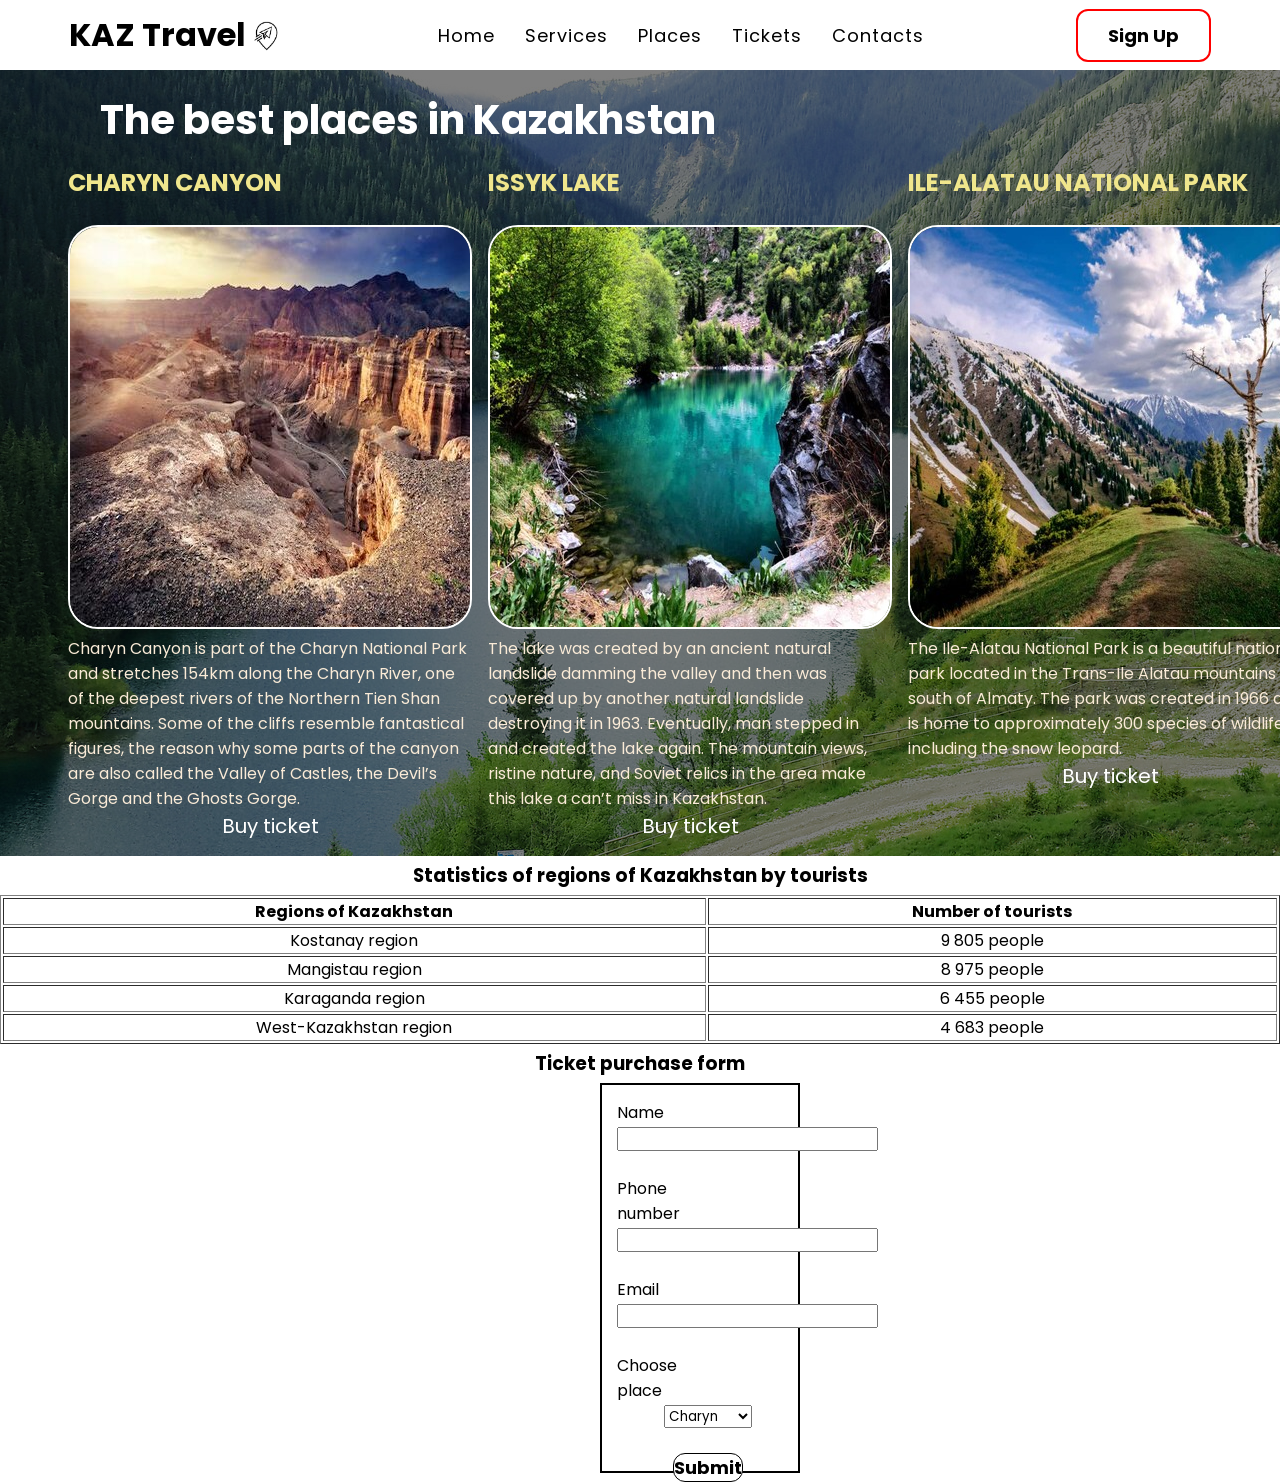
==== index.html @ 13991b6c "Add files via upload" ====
<!DOCTYPE html>
<html lang="en">
<head>
	<meta charset="UTF-8">
	<meta name="viewport" content="width=device-width, initial-scale=1.0">
	<link href="https://fonts.googleapis.com/css2?family=Poppins:wght@300&display=swap" rel="stylesheet">
	<link rel="stylesheet" href="css/style.css">
	<title>Kaztrip</title>
</head>
<body>
	<header>
		<div class="navbar">
			<div class="logo">
				<h1>KAZ Travel</h1>
				<img src="img/favicon.jpg" alt="logo">
			</div>
			<div class="menu">
				<ul>
					<li><a href="#">Home</a></li>
					<li><a href="#">Services</a></li>
					<li><a href="#">Places</a></li>
					<li><a href="#">Tickets</a></li>
					<li><a href="#">Contacts</a></li>
				</ul>
			</div>
			<div class="signup">
				<a href="#">Sign Up</a>
			</div>
		</div>
	</header>
	<section>
		<div class="body">
			<div class="header">
				<h1>The best places in Kazakhstan</h1>
			</div>
			<div class="blocks">
				<div class="p1">
					<h2>CHARYN CANYON</h2>
					<br>
					<img src="img/p1.jpg" alt="Charyn">
					<br>
					<p>Charyn Canyon is part of the Charyn National Park and stretches
					154km along the Charyn River, one of the deepest rivers of the Northern  
					Tien Shan mountains.
					Some of the cliffs resemble fantastical figures, the reason why some parts of the canyon are also called the Valley of Castles, the Devil’s Gorge and the Ghosts Gorge.
					</p>
					<a href="body_2">Buy ticket</a>
				</div>
				<div class="p2">
					<h2>ISSYK LAKE</h2>
					<br>
					<img src="img/p2.jpg" alt="ISSYK">
					<br>
					<p>The lake was created by an ancient natural landslide damming the valley
					and then was covered up by another natural landslide destroying it in 1963.
					Eventually, man stepped in and created the lake again. The mountain views,
					ristine nature, and Soviet relics in the area make this lake a can’t miss 
					in Kazakhstan.</p>
					<a href="#">Buy ticket</a>
				</div>
				<div class="p3">
					<h2>ILE-ALATAU NATIONAL PARK</h2>
					<br>
					<img src="img/p3.jpg" alt="ILE-ALATAU">
					<br>
					<p>The Ile-Alatau National Park is a beautiful national park located in the Trans-Ile
					Alatau mountains south of Almaty. The park was created in 1966 and is home to approximately 
					300 species of wildlife, including the snow leopard.</p>
					<a href="#">Buy ticket</a>
				</div>
			</div>
		</div>
	</section>
	<section>
		<div class="body_2">
			<h3>Statistics of regions of Kazakhstan by tourists</h3>
			<table border="1" align="center" width="100%" >
				<tr>
					<th>Regions of Kazakhstan</th>
					<th>Number of tourists</th>
				</tr>
				<tr>
					<td align="center">Kostanay region</td>
					<td align="center">9 805 people</td>
				</tr>
				<tr>
					<td align="center">Mangistau region</td>
					<td align="center">8 975 people</td>
				</tr>
				<tr>
					<td align="center">Karaganda region</td>
					<td align="center">6 455 people</td>
				</tr>
				<tr>
					<td align="center">West-Kazakhstan region</td>
					<td align="center">4 683 people</td>
				</tr>
			</table>
			<h3>Ticket purchase form</h3>
			<div class="form">
				<form action="#">
					<p>Name <input type="text" name="name"></p>
					<br>
					<p>Phone number <input type="text" name="phone number"></p>
					<br>
					<p>Email <input type="text" name="email"></p>
					<br>
					<p>Choose place</p>
					<div class="sel">
						<select name="places" id="">
							<option value="charyn">Charyn</option>
							<option value="issyk">Issyk</option>
							<option value="ile-alatau">Ile-Alatau</option>
						</select>
					</div>
					<br>
					<button type="submit"><strong>Submit</strong></button>
				</form>
			</div>
		</div>
	</section>
</body>
</html>
---- css/style.css ----
*{
	padding: 0px;
	margin: 0px;
	box-sizing: border-box;
	list-style: none;
	font-family: 'Poppins', sans-serif;

}
.navbar{
	width: 100%;
	height: 70px;
	background-color: #white;
	display: flex;
	justify-content: space-around;
	align-items: center;
	color: #000;
}
.logo {
	display: inline-flex;
}
.logo img{
	margin-top: 5px;
	height: 40px;
	width: 40px;
}
.menu ul{
	display: flex;
	align-items: center;
}
.menu ul li a{
	text-decoration: none;
	color: #000;
	padding: 1px 15px;
	letter-spacing: 1px;
	font-size: 18px;
}
.menu ul li a:hover{
	border-bottom: 4px solid #000;
	transition: 0.4s;
}
.si a{
	padding-right: 5px;
	border: 2px solid #90EE90;
}
.signup a{
	text-decoration: none;
	color: #000;
	font-size: 18px;
	font-weight: bold;
	border-radius: 12px;
	padding: 12px 30px;
	border: 2px solid #ff0000;
}
.signup a:hover{
	letter-spacing: 1px;
  	transition: 0.4s;
}
.header h1{
	margin-left: 100px;
	padding-top: 20px;
	color: #fff;
	font-size: 40px;
}
.blocks{
	width: 100%;
	max-width: 1400px;
	display: inline-flex;
	justify-content: space-around;
	margin: 5px 50px;
	padding: 10px;
}
.body{
	background:linear-gradient( rgba(0, 0, 0, 0.5), rgba(0, 0, 0, 0.5) ), url("../img/bg.jpg") center no-repeat;
}
.blocks p{
	color: #faebd7;
}
.blocks a{
	text-decoration: none;
	font-size: 20px;
	display: block;
	text-align: center;
	color: #fff;

}
.blocks a:hover{
	color: #f0e68c;
	letter-spacing: 1px;
	transition: 0.5s;
}
.blocks h2{
	color: #f0e68c;
	width: 90%;
}
.blocks p{
	max-width: 400px;
}
.blocks img{
	border-radius: 30px;
	border: 2px solid #fff;
}
.body_2{
	width: 100%;
	height: 600px;
	max-width: 1400px;
	margin: 0 auto;
	text-align: center;
}
.body_2 h3{
	margin-top: 5px;
	margin-bottom: 5px;
}
.form p{
	max-width: 15px;
	width: 100%;
}
.form{
	width: 200px;
	height: 390px;
	border: 2px solid #000;
	margin-left: 600px;
	padding-top: 15px;
	padding-left: 15px;
	text-align: center;
}
form button {
	font-size: 18px;
	border-radius: 12px;
	border: 1px solid #000;
	background: #fff;
}
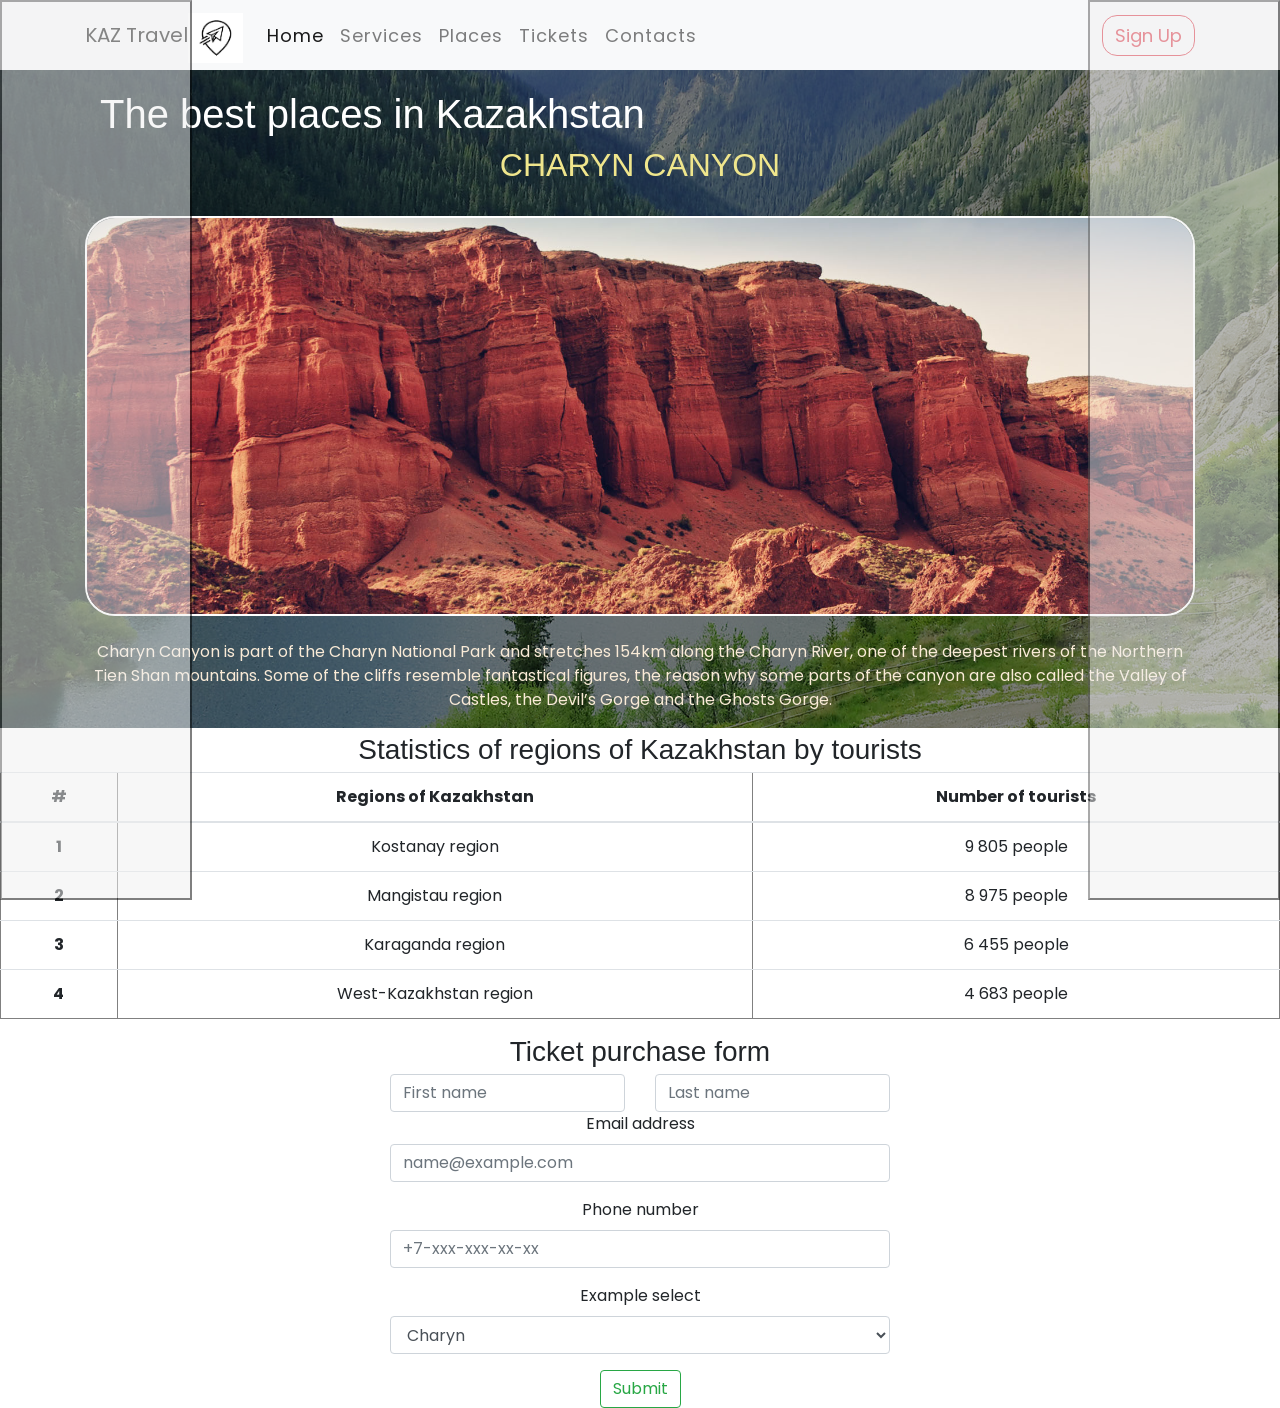
==== commit ef334db9: "Add files via upload" ====
--- a/index.html
+++ b/index.html
@@ -4,119 +4,173 @@
 	<meta charset="UTF-8">
 	<meta name="viewport" content="width=device-width, initial-scale=1.0">
 	<link href="https://fonts.googleapis.com/css2?family=Poppins:wght@300&display=swap" rel="stylesheet">
+	<link rel="stylesheet" href="https://cdn.jsdelivr.net/npm/bootstrap@4.6.1/dist/css/bootstrap.min.css" integrity="sha384-zCbKRCUGaJDkqS1kPbPd7TveP5iyJE0EjAuZQTgFLD2ylzuqKfdKlfG/eSrtxUkn" crossorigin="anonymous">
+	<script src="https://cdn.jsdelivr.net/npm/jquery@3.5.1/dist/jquery.slim.min.js" integrity="sha384-DfXdz2htPH0lsSSs5nCTpuj/zy4C+OGpamoFVy38MVBnE+IbbVYUew+OrCXaRkfj" crossorigin="anonymous"></script>
+	<script src="https://cdn.jsdelivr.net/npm/popper.js@1.16.1/dist/umd/popper.min.js" integrity="sha384-9/reFTGAW83EW2RDu2S0VKaIzap3H66lZH81PoYlFhbGU+6BZp6G7niu735Sk7lN" crossorigin="anonymous"></script>
+	<script src="https://cdn.jsdelivr.net/npm/bootstrap@4.6.1/dist/js/bootstrap.min.js" integrity="sha384-VHvPCCyXqtD5DqJeNxl2dtTyhF78xXNXdkwX1CZeRusQfRKp+tA7hAShOK/B/fQ2" crossorigin="anonymous"></script>
 	<link rel="stylesheet" href="css/style.css">
 	<title>Kaztrip</title>
 </head>
 <body>
 	<header>
-		<div class="navbar">
-			<div class="logo">
-				<h1>KAZ Travel</h1>
-				<img src="img/favicon.jpg" alt="logo">
+		<nav class="navbar navbar-expand-lg navbar-light bg-light">
+			<div class="container">
+				<a class="navbar-brand" href="#">
+					KAZ Travel
+					<img src="img/favicon.jpg">
+				</a>
+				<button class="navbar-toggler" type="button" data-toggle="collapse" data-target="#navbarSupportedContent" aria-controls="navbarSupportedContent" aria-expanded="false" aria-label="Toggle navigation">
+    				<span class="navbar-toggler-icon"></span>
+  				</button>	
+				<div class="collapse navbar-collapse" id="navbarNav">
+			    	<ul class="navbar-nav">
+			      		<li class="nav-item active">
+			        		<a class="nav-link active" aria-current="page" href="#">Home</a>
+			      		</li>
+			      		<li class="nav-item">
+			        		<a class="nav-link" href="#">Services</a>
+			      		</li>
+			      		<li class="nav-item">
+			        		<a class="nav-link" href="#">Places</a>
+			      		</li>
+			      		<li class="nav-item">
+			        		<a class="nav-link" href="#">Tickets</a>
+			      		</li>
+			      		<li class="nav-item">
+			        		<a class="nav-link" href="#">Contacts</a>
+			      		</li>
+			    	</ul>
+			  	</div>
+			  	<button type="button" class="btn btn-outline-danger">Sign Up</button>
 			</div>
-			<div class="menu">
-				<ul>
-					<li><a href="#">Home</a></li>
-					<li><a href="#">Services</a></li>
-					<li><a href="#">Places</a></li>
-					<li><a href="#">Tickets</a></li>
-					<li><a href="#">Contacts</a></li>
-				</ul>
-			</div>
-			<div class="signup">
-				<a href="#">Sign Up</a>
-			</div>
-		</div>
+		</nav>
 	</header>
 	<section>
 		<div class="body">
-			<div class="header">
-				<h1>The best places in Kazakhstan</h1>
+			<div class="ce">
+				<div class="header">
+					<h1>The best places in Kazakhstan</h1>
+				</div>
+				<div class="blok1">
+					<div id="carouselExampleControls" class="carousel slide d-flex justify-content-center" data-ride="carousel">
+  						<div class="carousel-inner">
+					    	<div class="carousel-item active">
+					    	<div class="container">
+					    		<h2>CHARYN CANYON</h2>
+					    		<br>
+					      		<img src="img/p1.jpg" class="d-block w-100" alt="Charyn">
+					      		<br>
+								<p>Charyn Canyon is part of the Charyn National Park and stretches
+								154km along the Charyn River, one of the deepest rivers of the Northern  
+								Tien Shan mountains.
+								Some of the cliffs resemble fantastical figures, the reason why some parts of the canyon are also called the Valley of Castles, the Devil’s Gorge and the Ghosts Gorge.
+								</p>
+							</div>
+					    	</div>
+					    	<div class="carousel-item">
+					    	<div class="container">
+					    		<h2>ISSYK LAKE</h2>
+								<br>
+					      		<img src="img/p2.jpg" class="d-block w-100" alt="ISSYK">
+								<br>
+								<p>The lake was created by an ancient natural landslide damming the valley
+								and then was covered up by another natural landslide destroying it in 1963.
+								Eventually, man stepped in and created the lake again. The mountain views,
+								ristine nature, and Soviet relics in the area make this lake a can’t miss 
+								in Kazakhstan.</p>
+							</div>
+					    	</div>
+					    	<div class="carousel-item">
+					    	<div class="container">
+					    		<h2>ILE-ALATAU NATIONAL PARK</h2>
+								<br>
+					      		<img src="img/p3.jpg" class="d-block w-100" alt="ILE-ALATAU">
+								<br>
+								<p>The Ile-Alatau National Park is a beautiful national park located in the Trans-Ile
+								Alatau mountains south of Almaty. The park was created in 1966 and is home to approximately 
+								300 species of wildlife, including the snow leopard.</p>
+							</div>
+							</div>
+					   	</div>
+					</div>
+					 	<button class="carousel-control-prev" type="button" data-target="#carouselExampleControls" data-slide="prev">
+					    	<span class="carousel-control-prev-icon" aria-hidden="true"></span>
+					   		<span class="sr-only">Previous</span>
+					  	</button>
+					  	<button class="carousel-control-next" type="button" data-target="#carouselExampleControls" data-slide="next">
+					    	<span class="carousel-control-next-icon" aria-hidden="true"></span>
+					    	<span class="sr-only">Next</span>
+					  	</button>
+					</div>
+				</div>
 			</div>
-			<div class="blocks">
-				<div class="p1">
-					<h2>CHARYN CANYON</h2>
-					<br>
-					<img src="img/p1.jpg" alt="Charyn">
-					<br>
-					<p>Charyn Canyon is part of the Charyn National Park and stretches
-					154km along the Charyn River, one of the deepest rivers of the Northern  
-					Tien Shan mountains.
-					Some of the cliffs resemble fantastical figures, the reason why some parts of the canyon are also called the Valley of Castles, the Devil’s Gorge and the Ghosts Gorge.
-					</p>
-					<a href="body_2">Buy ticket</a>
-				</div>
-				<div class="p2">
-					<h2>ISSYK LAKE</h2>
-					<br>
-					<img src="img/p2.jpg" alt="ISSYK">
-					<br>
-					<p>The lake was created by an ancient natural landslide damming the valley
-					and then was covered up by another natural landslide destroying it in 1963.
-					Eventually, man stepped in and created the lake again. The mountain views,
-					ristine nature, and Soviet relics in the area make this lake a can’t miss 
-					in Kazakhstan.</p>
-					<a href="#">Buy ticket</a>
-				</div>
-				<div class="p3">
-					<h2>ILE-ALATAU NATIONAL PARK</h2>
-					<br>
-					<img src="img/p3.jpg" alt="ILE-ALATAU">
-					<br>
-					<p>The Ile-Alatau National Park is a beautiful national park located in the Trans-Ile
-					Alatau mountains south of Almaty. The park was created in 1966 and is home to approximately 
-					300 species of wildlife, including the snow leopard.</p>
-					<a href="#">Buy ticket</a>
-				</div>
 			</div>
 		</div>
 	</section>
 	<section>
 		<div class="body_2">
 			<h3>Statistics of regions of Kazakhstan by tourists</h3>
-			<table border="1" align="center" width="100%" >
-				<tr>
-					<th>Regions of Kazakhstan</th>
-					<th>Number of tourists</th>
-				</tr>
-				<tr>
-					<td align="center">Kostanay region</td>
-					<td align="center">9 805 people</td>
-				</tr>
-				<tr>
-					<td align="center">Mangistau region</td>
-					<td align="center">8 975 people</td>
-				</tr>
-				<tr>
-					<td align="center">Karaganda region</td>
-					<td align="center">6 455 people</td>
-				</tr>
-				<tr>
-					<td align="center">West-Kazakhstan region</td>
-					<td align="center">4 683 people</td>
-				</tr>
+			<table class="table" border="1" align="center" width="100%" >
+				<thead>
+					<tr>
+						<th scope="col">#</th>
+						<th scope="col">Regions of Kazakhstan</th>
+						<th scope="col">Number of tourists</th>
+					</tr>
+				</thead>
+				<tbody>
+					<tr>
+						<th scope="row">1</th>
+						<td align="center">Kostanay region</td>
+						<td align="center">9 805 people</td>
+					</tr>
+					<tr>
+						<th scope="row">2</th>
+						<td align="center">Mangistau region</td>
+						<td align="center">8 975 people</td>
+					</tr>
+					<tr>
+						<th scope="row">3</th>
+						<td align="center">Karaganda region</td>
+						<td align="center">6 455 people</td>
+					</tr>
+					<tr>
+						<th scope="row">4</th>
+						<td align="center">West-Kazakhstan region</td>
+						<td align="center">4 683 people</td>
+					</tr>
+				</tbody>
 			</table>
 			<h3>Ticket purchase form</h3>
-			<div class="form">
-				<form action="#">
-					<p>Name <input type="text" name="name"></p>
-					<br>
-					<p>Phone number <input type="text" name="phone number"></p>
-					<br>
-					<p>Email <input type="text" name="email"></p>
-					<br>
-					<p>Choose place</p>
-					<div class="sel">
-						<select name="places" id="">
-							<option value="charyn">Charyn</option>
-							<option value="issyk">Issyk</option>
-							<option value="ile-alatau">Ile-Alatau</option>
-						</select>
-					</div>
-					<br>
-					<button type="submit"><strong>Submit</strong></button>
-				</form>
-			</div>
+			<form class="form">
+				<div class="row">
+				    <div class="col">
+				      <input type="text" class="form-control" placeholder="First name">
+				    </div>
+				    <div class="col">
+				      <input type="text" class="form-control" placeholder="Last name">
+				    </div>
+				</div>
+				<div class="form-group">
+				    <label for="exampleFormControlInput1">Email address</label>
+				    <input type="email" class="form-control" id="exampleFormControlInput1" placeholder="name@example.com">
+				</div>
+				<div class="form-group">
+				    <label for="exampleFormControlInput1">Phone number</label>
+				    <input type="email" class="form-control" id="exampleFormControlInput1" placeholder="+7-xxx-xxx-xx-xx">
+				</div>
+				<div class="form-group">
+				    <label for="exampleFormControlSelect1">Example select</label>
+				    <select class="form-control" id="exampleFormControlSelect1">
+					    <option>Charyn</option>
+					    <option>Issyk lake</option>
+					    <option>Ile-Alatau</option>
+					    <option>4</option>
+					    <option>5</option>
+				    </select>
+				</div>
+				<button type="button" class="btn btn-outline-success">Submit</button>
+			</form>
 		</div>
 	</section>
 </body>
--- a/css/style.css
+++ b/css/style.css
@@ -15,26 +15,27 @@
 	align-items: center;
 	color: #000;
 }
-.logo {
-	display: inline-flex;
-}
-.logo img{
-	margin-top: 5px;
-	height: 40px;
-	width: 40px;
-}
-.menu ul{
+.navbar-brand {
 	display: flex;
 	align-items: center;
 }
-.menu ul li a{
+.navbar-brand img{
+	margin-top: 5px;
+	height: 50px;
+	width: 55px;
+}
+.navbar ul{
+	display: flex;
+	align-items: center;
+}
+.navbar ul li a{
 	text-decoration: none;
 	color: #000;
 	padding: 1px 15px;
 	letter-spacing: 1px;
 	font-size: 18px;
 }
-.menu ul li a:hover{
+.navbar ul li a:hover{
 	border-bottom: 4px solid #000;
 	transition: 0.4s;
 }
@@ -42,62 +43,35 @@
 	padding-right: 5px;
 	border: 2px solid #90EE90;
 }
-.signup a{
-	text-decoration: none;
-	color: #000;
-	font-size: 18px;
-	font-weight: bold;
-	border-radius: 12px;
-	padding: 12px 30px;
-	border: 2px solid #ff0000;
-}
-.signup a:hover{
-	letter-spacing: 1px;
-  	transition: 0.4s;
+.btn-outline-danger {
+  border-radius: 15px;
+  font-size: 18px;
 }
 .header h1{
 	margin-left: 100px;
 	padding-top: 20px;
 	color: #fff;
 	font-size: 40px;
-}
-.blocks{
-	width: 100%;
-	max-width: 1400px;
-	display: inline-flex;
-	justify-content: space-around;
-	margin: 5px 50px;
-	padding: 10px;
+	text-align: left;
 }
 .body{
 	background:linear-gradient( rgba(0, 0, 0, 0.5), rgba(0, 0, 0, 0.5) ), url("../img/bg.jpg") center no-repeat;
 }
-.blocks p{
+.ce{
+	text-align: center;
+}
+.body p{
 	color: #faebd7;
+	max-width: 1200px;
 }
-.blocks a{
-	text-decoration: none;
-	font-size: 20px;
-	display: block;
-	text-align: center;
-	color: #fff;
-
+.body h2{
+	color: #f0e68c;
 }
-.blocks a:hover{
-	color: #f0e68c;
-	letter-spacing: 1px;
-	transition: 0.5s;
-}
-.blocks h2{
-	color: #f0e68c;
-	width: 90%;
-}
-.blocks p{
-	max-width: 400px;
-}
-.blocks img{
+.body img{
 	border-radius: 30px;
 	border: 2px solid #fff;
+	height: 400px;
+	width: 10px;
 }
 .body_2{
 	width: 100%;
@@ -110,22 +84,13 @@
 	margin-top: 5px;
 	margin-bottom: 5px;
 }
-.form p{
-	max-width: 15px;
-	width: 100%;
+.carousel-item {
+	justify-content: center;
+}
+.carousel-item img{
+	object-fit: cover;
 }
 .form{
-	width: 200px;
-	height: 390px;
-	border: 2px solid #000;
-	margin-left: 600px;
-	padding-top: 15px;
-	padding-left: 15px;
-	text-align: center;
-}
-form button {
-	font-size: 18px;
-	border-radius: 12px;
-	border: 1px solid #000;
-	background: #fff;
+	max-width: 500px;
+	margin: auto;
 }
